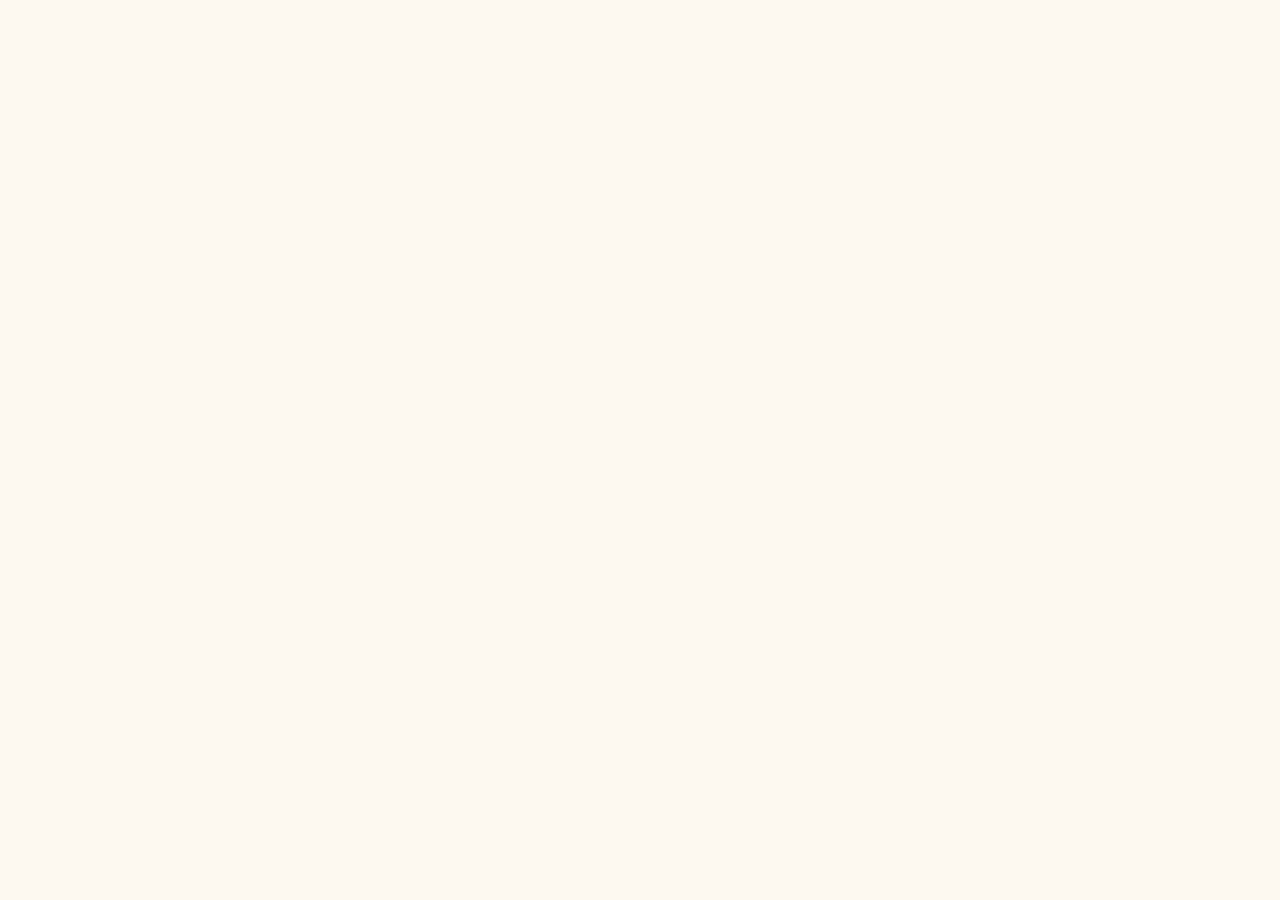
==== designandcreativity.html @ 6ad88ce2 "5th commit" ====
<!DOCTYPE html>
<html lang="en">
<head>
    <meta charset="UTF-8">
    <meta name="viewport" content="width=device-width, initial-scale=1.0">
    <title>Projects </title>
	<link href="https://fonts.googleapis.com/css?family=Caveat+Brush|Noto+Sans+TC:400,700" rel="stylesheet">
    <link rel="stylesheet" href="css/styles.css">
</head>
---- css/styles.css ----
/* Global styles
--------------------------- */
body {
    font-family: 'Courier', sans-serif;
    background: rgb(255,250,240);
    color: rgb(139,69,19);
    margin: 0;
}
h3 {
    margin: 21px;
}
.uppercase {
    text-transform: uppercase;
}

/* Text and headers
--------------------------- */
h2 {
    font-size: 35px;
    font-family: 'Courier', sans-serif;
    font-weight: 10;
    color: rgb(139,69,19);
}
h3 {
    color: rgb(139,69,19);
}
a {
   font-family: 'Courier',  sans-serif;
    color: rgb(139,69,19);
}
a:hover {
    text-decoration: none;
    }
.content-wrap {
    max-width: 950px;
    margin: 0 auto;
    overflow: auto;
}

.col-narrow {
    width: 35%;
    float: left;
   
}
.col-wide {
    width: 70%;
    float: left;
	
}

/* Download button */
.btn {
  text-decoration: none;
  background: rgb(222,184,135);
  color: white;
  padding: 10px;
  display: inline-block;
}


/* Header and Footer
--------------------------- */
header, footer {
     background: rgb(250,235,215);
    color: rgb(139,69,19);
}
/* Footer*/
footer {
    text-align: center;
}
.contact-info a {
    background: rgb(250,235,215);
    padding: 15px;
}
/* Header */
.profile-img {
	padding: 50px;
    border-radius: 50%;
}
h1, header h2, footer h2{
    margin-top:30px;
    font-family: 'Courier', cursive;
    font-weight: 400;
    background: rgb(250,235,215);
    color: rgb(139,69,19);
}
header{
  margin: 0;
}
h1 {
    font-size: 70px;
}
h3 ~ p {
    margin-left: 40px;
}
.download {
  position: absolute;
  bottom: 40;
  right: 0;
}


/* Navigation
-------------------------*/
nav {
  text-align: center;
  background: rgb(255,250,240);
  position: fixed;
  top: 0;
  width: 100%;
}
nav a {
  display: inline-block;
  padding: 15px 20px;
  text-decoration: none;
  text-transform: uppercase;
  font-weight: 700;
}




/* Education
-------------------------*/
.education {
  background: linear-gradient(rgba(141, 153, 174, 0.8), rgba(141, 153, 174, 0.5)),
              url(../image/haag.jpg) no-repeat fixed;
  background-size: cover;
}
p + h3 {
  margin-top: 30px;
}
/* Media Queries
-------------------------*/
@media (min-width: 900px) {
  .col-narrow {
    width: 30%;
    float: left;
  }
  .col-wide {
    width: 70%;
    float: left;
    padding-left: 20px;
  }
}
@media (max-width: 899px){
  header {
    text-align: center;
  }
  .profile-img {
    width: 200px;
  }
}


/* Projects
-------------------------*/
.more {
    margin-top: 10px;
	margin-left:80px;
	margin-bottom:30px;
}
.designcreativity {
	background: rgb(255,250,240);
}
.Interculturalskills {
	background: rgb(251,248,234);
}

.researchfordesign{
	background: rgb(252,242,227);
}

.skilllab{
background: rgb(253,240,220);
}
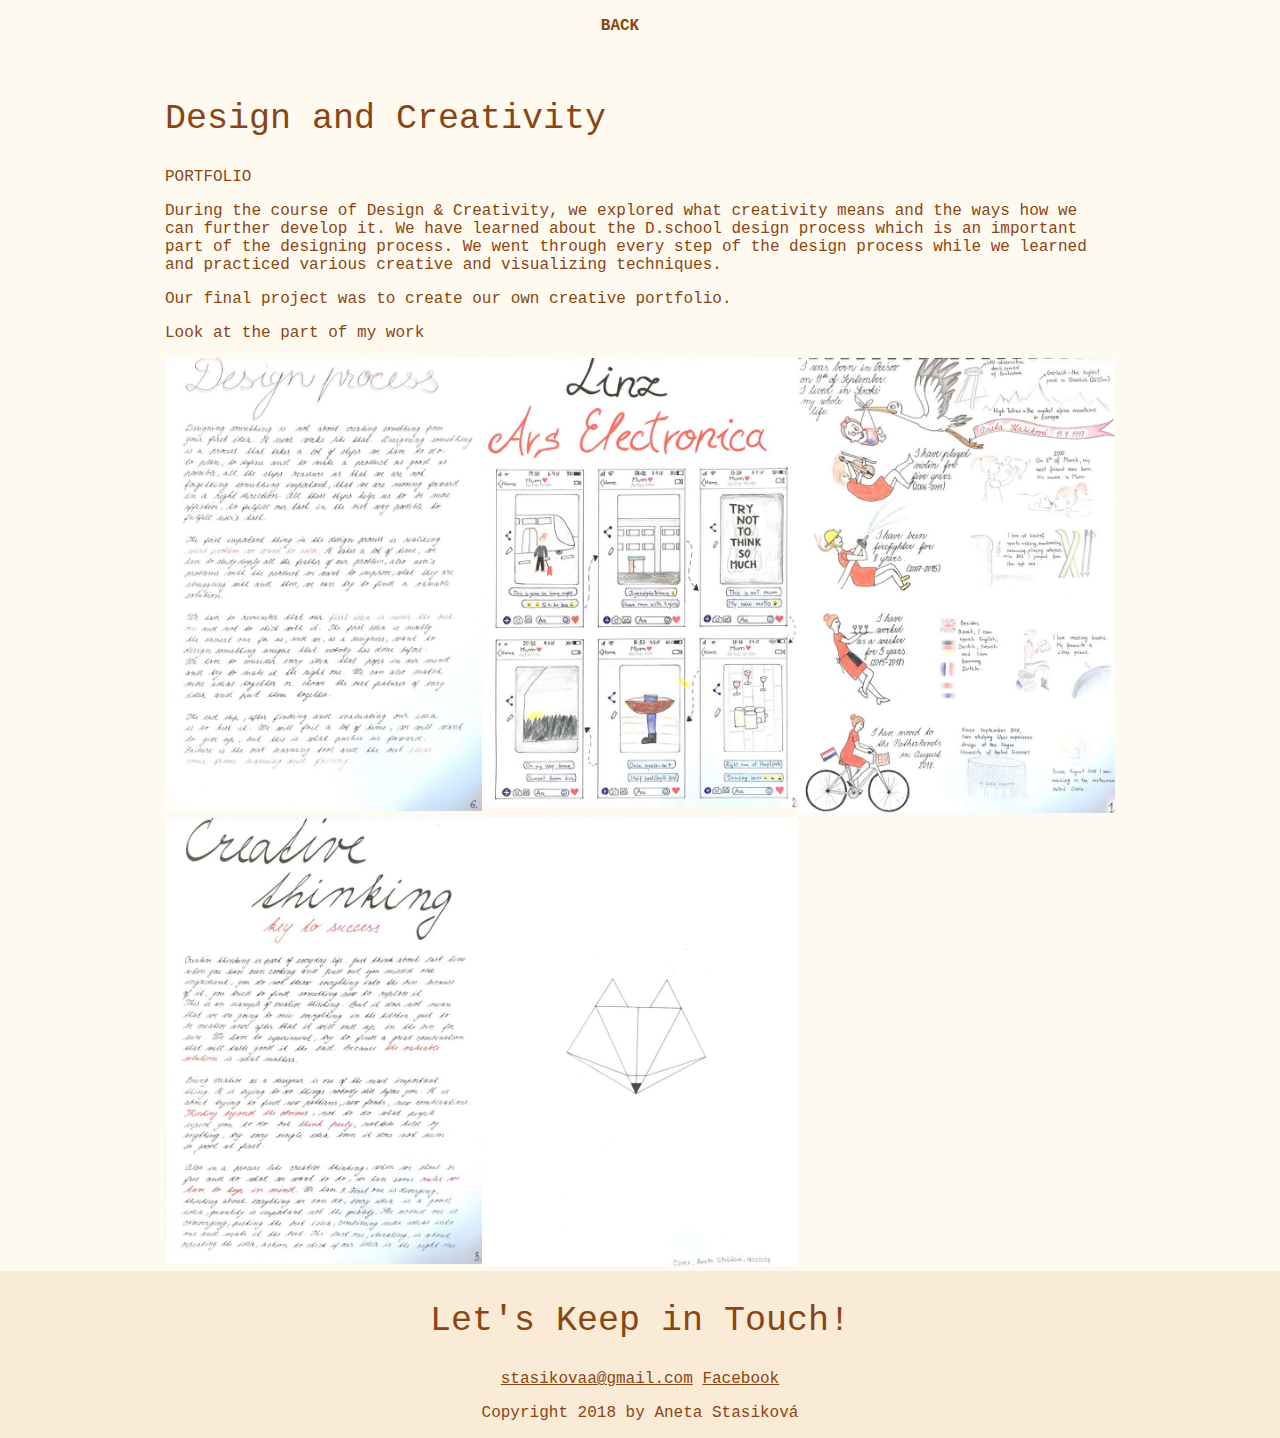
==== commit 62c80992: "6th commit" ====
--- a/designandcreativity.html
+++ b/designandcreativity.html
@@ -6,4 +6,70 @@
     <title>Projects </title>
 	<link href="https://fonts.googleapis.com/css?family=Caveat+Brush|Noto+Sans+TC:400,700" rel="stylesheet">
     <link rel="stylesheet" href="css/styles.css">
-</head>+</head>
+
+<body>
+
+<header>
+<nav>
+<a href="projects.html">Back<a>
+</nav>
+</header>
+<main>
+<section class="designcreativity" id="designcreativity" >
+		<div class="content-wrap">
+            
+            <h2>Design and Creativity</h2>
+              <p class="uppercase">Portfolio </p>
+            <p>During the course of Design & Creativity, we explored what creativity means and the ways how we can further develop it. We have learned about the D.school design process which is an important part of the designing process. We went through every step of the design process while we learned and practiced various creative and visualizing techniques.</p> 
+             <p>Our final project was to create our own creative portfolio.</p>
+            <p>Look at the part of my work</p>
+			
+			
+			
+			
+			  
+			
+			 <div class="row">
+			  <div class="column">
+    <img src="image/dac.png" class="hover-shadow thumbnail" style="width:100%">
+  </div>
+			 			  <div class="column">
+    <img src="image/dac1.png" class="hover-shadow thumbnail" style="width:100%">
+  </div>
+			    			  <div class="column">
+    <img src="image/dac2.png" class="hover-shadow thumbnail" style="width:100%">
+  </div>
+						  <div class="column">
+    <img src="image/dac3.png" class="hover-shadow thumbnail" style="width:100%">
+  </div>
+  			  <div class="column">
+    <img src="image/dac4.png" class="hover-shadow thumbnail" style="width:100%">
+  </div>
+			
+			   
+                
+
+</div>
+
+
+
+</main>
+
+    <!-- // Footer & contact info -->
+    
+    <footer id="contact">
+      <div class="content-wrap">
+
+        <h2>Let's Keep in Touch!</h2>
+        
+        <!-- Social media links. Add or remove any networks. -->
+        <div>
+            <a href="mailto:stasikovaa@gmail.com">stasikovaa@gmail.com</a>
+          <a href="https://www.facebook.com/aneta.stasikova">Facebook</a>
+        </div>
+
+        <p>Copyright 2018 by Aneta Stasiková</p>
+    </footer>
+</body>
+</html>--- a/css/styles.css
+++ b/css/styles.css
@@ -162,6 +162,8 @@
 }
 .designcreativity {
 	background: rgb(255,250,240);
+	margin-top:70px;
+	
 }
 .Interculturalskills {
 	background: rgb(251,248,234);
@@ -174,3 +176,35 @@
 .skilllab{
 background: rgb(253,240,220);
 }
+/* DaC*/
+@media (min-width: 900px) {
+img.hover-shadow {
+    transition: 0.3s;
+    width: 100%;
+}
+.hover-shadow:hover {
+    box-shadow: 0 4px 8px 0 rgba(0, 0, 0, 0.2), 0 6px 20px 0 rgba(0, 0, 0, 0.19);
+}' 
+	
+.thumbnail {
+    margin-top: 5px;
+    margin-bottom: 5px;
+}
+
+
+ {
+  box-sizing: border-box;
+}
+
+.column {
+  float: left;
+  width: 33.33%;
+  padding: 0px;
+}
+
+/* Clearfix (clear floats) */
+.row::after {
+  content: "";
+  clear: both;
+  display: table;
+}
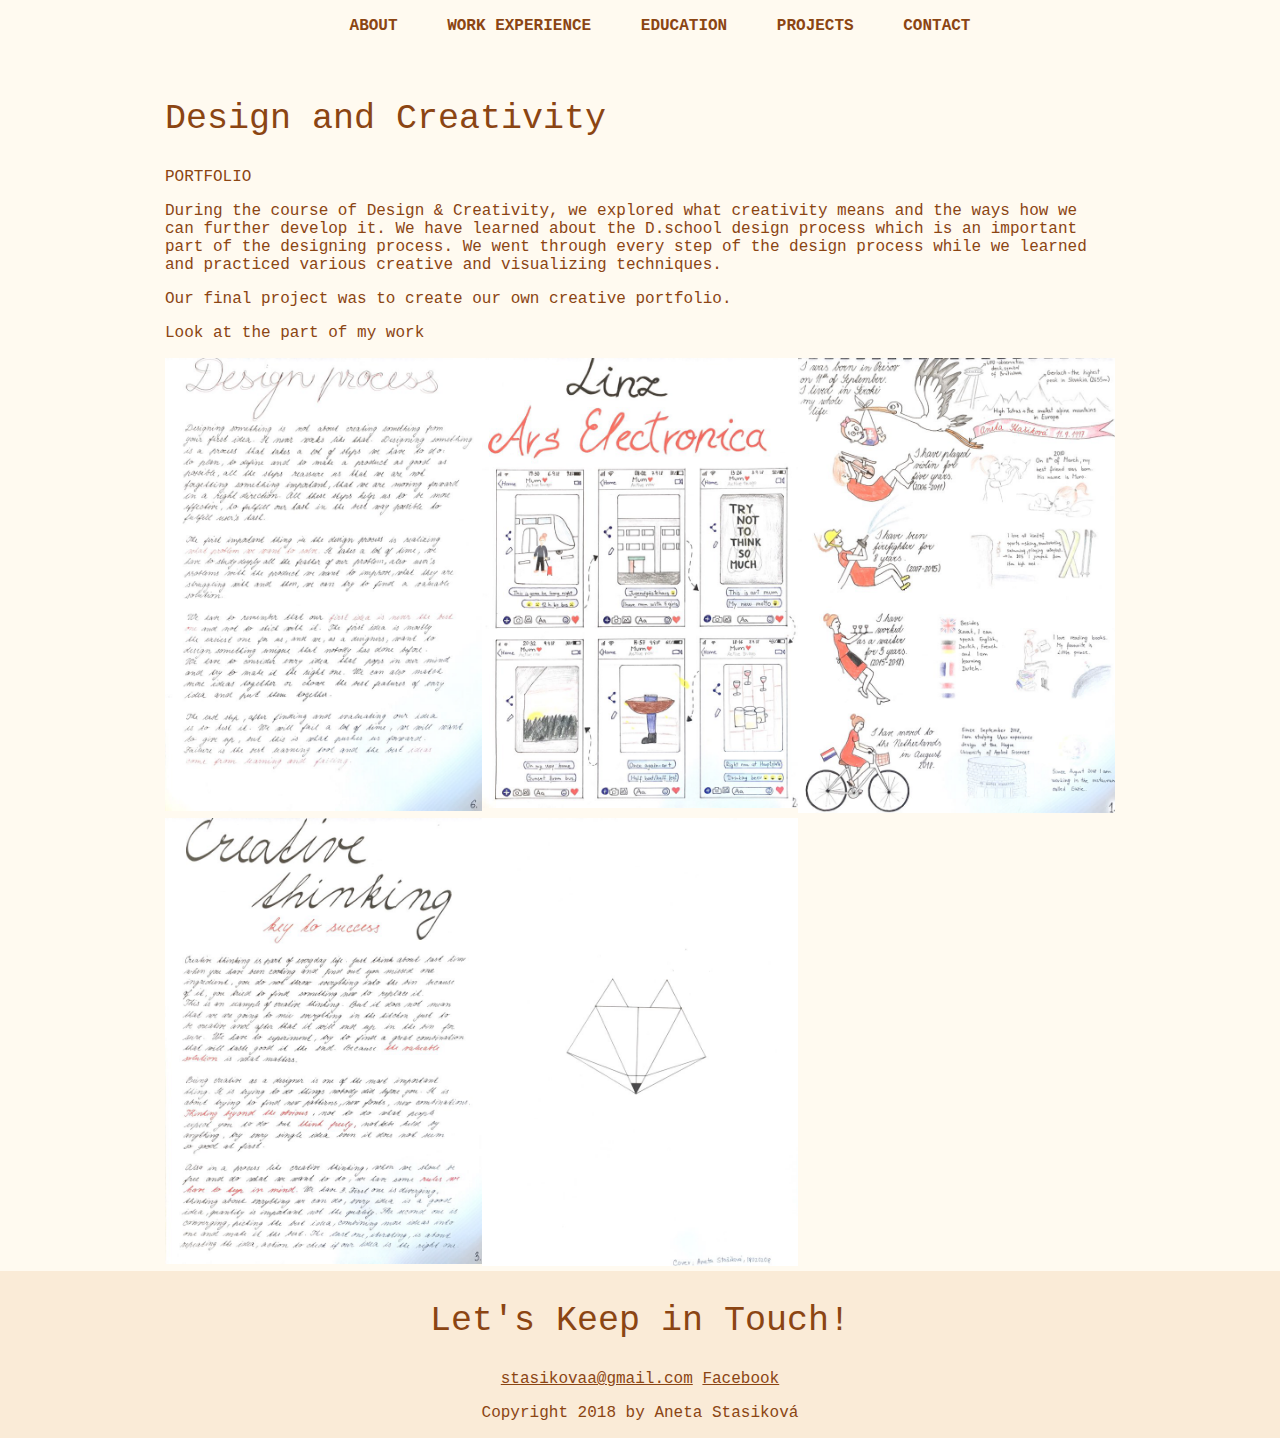
==== commit e7763727: "7th commit" ====
--- a/designandcreativity.html
+++ b/designandcreativity.html
@@ -13,6 +13,13 @@
 <header>
 <nav>
 <a href="projects.html">Back<a>
+ <nav class="display">
+        <a href="about.html">About</a>
+        <a href="#work">Work Experience</a>
+        <a href="#education">Education</a>
+		  <a href="projects.html">Projects</a>
+        <a href="#contact">Contact</a>
+      </nav>
 </nav>
 </header>
 <main>
--- a/css/styles.css
+++ b/css/styles.css
@@ -74,8 +74,9 @@
 }
 /* Header */
 .profile-img {
-	padding: 50px;
+	padding: 40px;
     border-radius: 50%;
+	margin-top:50px;
 }
 h1, header h2, footer h2{
     margin-top:30px;
